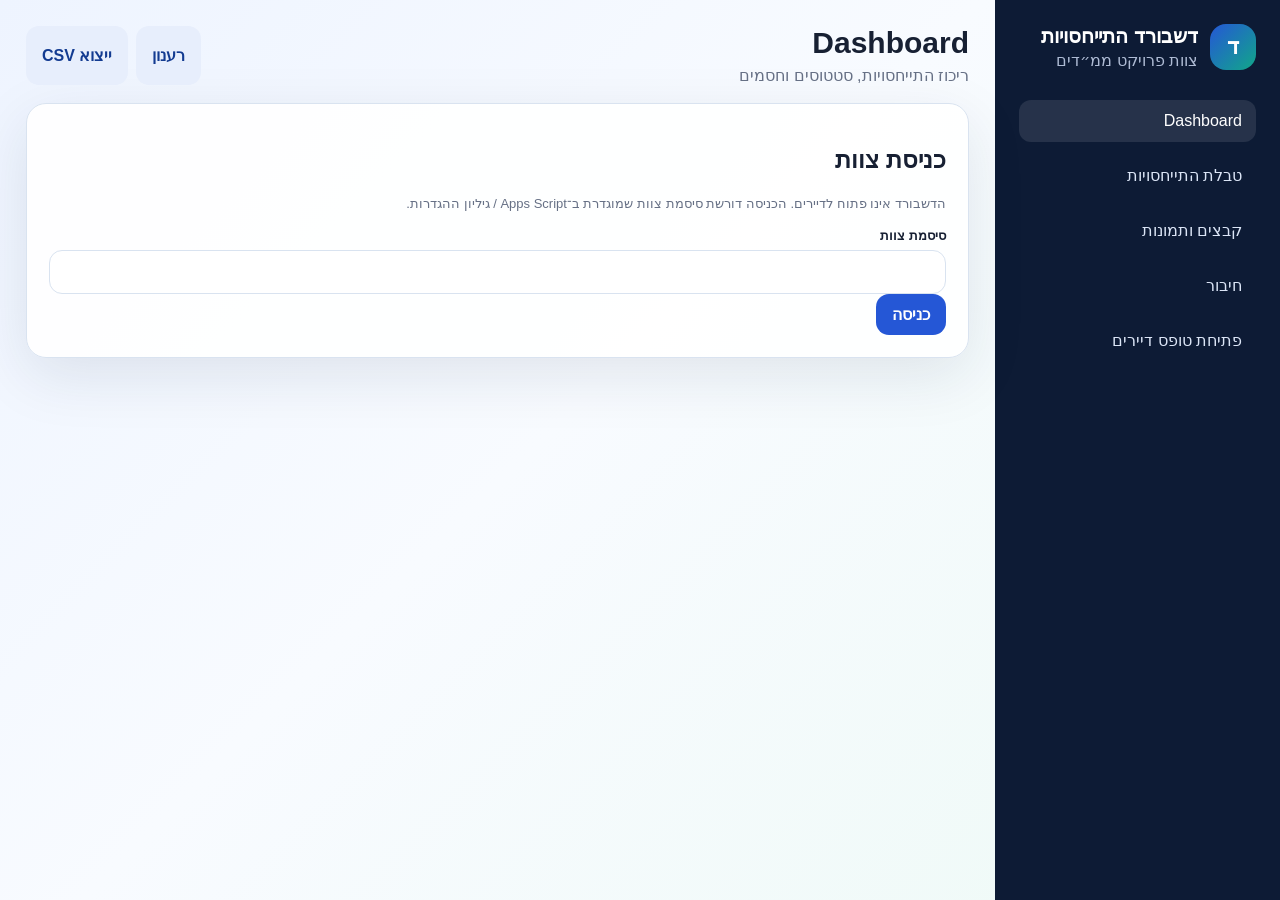
==== admin.html @ 4d1393c3 "V1" ====
<!doctype html>
<html lang="he" dir="rtl">
<head>
  <meta charset="utf-8" />
  <meta name="viewport" content="width=device-width, initial-scale=1" />
  <title>Dashboard התייחסויות דיירים</title>
  <link rel="stylesheet" href="styles.css" />
</head>
<body>
  <div class="admin-shell">
    <aside class="admin-side">
      <div class="brand"><div class="brand-icon">ד</div><div><h1>דשבורד התייחסויות</h1><p>צוות פרויקט ממ״דים</p></div></div>
      <button class="nav active" data-view="dashboard">Dashboard</button>
      <button class="nav" data-view="table">טבלת התייחסויות</button>
      <button class="nav" data-view="files">קבצים ותמונות</button>
      <button class="nav" data-view="settings">חיבור</button>
      <a class="public-link" href="index.html">פתיחת טופס דיירים</a>
    </aside>
    <main class="admin-main">
      <header class="admin-top"><div><h2 id="adminTitle">Dashboard</h2><p id="adminSubtitle">ריכוז התייחסויות, סטטוסים וחסמים</p></div><div class="admin-actions"><button class="btn secondary" id="refreshAdminBtn">רענון</button><button class="btn secondary" id="exportAdminCsvBtn">ייצוא CSV</button><button class="btn danger hidden" id="logoutBtn">התנתקות</button></div></header>
      <section id="adminAlert" class="alert hidden"></section>
      <section id="loginPanel" class="card login-card">
        <h2>כניסת צוות</h2>
        <p class="hint">הדשבורד אינו פתוח לדיירים. הכניסה דורשת סיסמת צוות שמוגדרת ב־Apps Script / גיליון ההגדרות.</p>
        <label>סיסמת צוות<input id="adminPassword" type="password" /></label>
        <button class="btn primary" id="loginBtn">כניסה</button>
      </section>

      <div id="adminContent" class="hidden">
        <section id="dashboardView" class="admin-view active">
          <div class="kpis" id="adminKpis"></div>
          <div class="charts-grid">
            <div class="card"><h3>סיווג צוות</h3><div id="classChart" class="bars"></div></div>
            <div class="card"><h3>סטטוס</h3><div id="statusChart" class="bars"></div></div>
            <div class="card"><h3>השפעה</h3><div id="impactChart" class="bars"></div></div>
            <div class="card"><h3>אזור</h3><div id="areaChart" class="bars"></div></div>
          </div>
        </section>
        <section id="tableView" class="admin-view">
          <div class="card">
            <div class="filters">
              <input id="adminSearch" placeholder="חיפוש לפי מבנה, דייר, תיאור או חסם" />
              <select id="filterStatus"><option value="">כל הסטטוסים</option></select>
              <select id="filterClass"><option value="">כל הסיווגים</option></select>
              <select id="filterArea"><option value="">כל האזורים</option></select>
            </div>
            <div class="table-wrap"><table id="feedbackTable"></table></div>
          </div>
        </section>
        <section id="filesView" class="admin-view"><div class="card"><h3>קבצים ותמונות</h3><div id="filesGrid" class="files-grid"></div></div></section>
        <section id="settingsView" class="admin-view"><div class="card"><h3>הגדרות חיבור</h3><div class="grid two"><label>Apps Script URL<input id="adminBackendUrl"></label><label>Public API Key<input id="adminPublicKey"></label></div><button class="btn primary" id="saveAdminSettings">שמירה בדפדפן</button></div></section>
      </div>
    </main>
  </div>

  <dialog id="editDialog"><form method="dialog" id="editForm"><h2>עדכון טיפול פנימי</h2><input type="hidden" name="feedbackId"><div class="grid two"><label>סיווג צוות<select name="teamClassification"><option></option><option>תכנונית</option><option>ביצועית</option><option>בטיחותית</option><option>הבהרה</option><option>לא רלוונטי</option></select></label><label>סטטוס<select name="status"><option>פתוח</option><option>בטיפול</option><option>ממתין להבהרה</option><option>נסגר</option></select></label><label>השפעה על תכנון<select name="planningImpactTeam"><option></option><option>כן</option><option>לא</option><option>לבדיקה</option></select></label><label>השפעה על ביצוע<select name="executionImpactTeam"><option></option><option>כן</option><option>לא</option><option>לבדיקה</option></select></label><label>השפעה בטיחותית<select name="safetyImpactTeam"><option></option><option>כן</option><option>לא</option><option>לבדיקה</option></select></label><label>דורש עדכון תוכנית<select name="requiresPlanUpdate"><option></option><option>כן</option><option>לא</option></select></label><label>דורש סיור שטח<select name="requiresSiteVisit"><option></option><option>כן</option><option>לא</option></select></label><label>דורש שיחה עם דייר<select name="requiresResidentCall"><option></option><option>כן</option><option>לא</option></select></label><label>דורש החלטת ועדת תכנון<select name="requiresPlanningCommittee"><option></option><option>כן</option><option>לא</option></select></label><label>אחראי טיפול<input name="owner"></label><label>תאריך יעד<input name="dueDate" type="date"></label></div><label>החלטה / מענה לדייר<textarea name="responseToResident"></textarea></label><div class="form-actions"><button class="btn secondary" value="cancel">ביטול</button><button class="btn primary" id="saveTreatmentBtn" value="default">שמירה</button></div></form></dialog>

  <iframe id="transportFrame" name="transportFrame" class="hidden"></iframe>
  <div id="toast" class="toast hidden"></div>
  <script src="config.js"></script>
  <script src="shared.js"></script>
  <script src="admin.js"></script>
</body>
</html>
---- styles.css ----
:root{--bg:#f4f7fb;--surface:#fff;--surface2:#eef3fb;--text:#172033;--muted:#667085;--line:#d9e3f0;--primary:#2557d6;--primary2:#133b91;--accent:#11a789;--danger:#cf3b3b;--warn:#b7791f;--shadow:0 18px 60px rgba(22,35,64,.10);--radius:20px}*{box-sizing:border-box}body{margin:0;font-family:Arial,"Segoe UI",sans-serif;background:linear-gradient(135deg,#eef4ff,#f8fbff 45%,#eefaf6);color:var(--text)}button,input,select,textarea{font:inherit}.hidden{display:none!important}.public-shell{max-width:1040px;margin:auto;padding:28px}.hero{background:linear-gradient(135deg,#0d1b35,#234dc1);color:white;border-radius:28px;padding:34px;margin-bottom:20px;box-shadow:var(--shadow)}.hero h1{margin:10px 0 14px;font-size:34px}.hero p{line-height:1.7;color:#e6edf8}.pill{display:inline-flex;background:rgba(255,255,255,.12);border:1px solid rgba(255,255,255,.18);border-radius:999px;padding:7px 12px}.strong-note{font-weight:800;color:#fff!important}.card{background:rgba(255,255,255,.94);border:1px solid var(--line);border-radius:var(--radius);box-shadow:var(--shadow);padding:22px;margin-bottom:16px}.progress-title{display:flex;justify-content:space-between;color:var(--muted);font-size:13px}.progress{height:10px;background:#e9eff8;border-radius:999px;overflow:hidden;margin-top:10px}.progress i{display:block;height:100%;background:linear-gradient(90deg,var(--primary),var(--accent));transition:.25s}.step{display:none}.step.active{display:block}.step h2{margin-top:0}.grid{display:grid;grid-template-columns:repeat(3,minmax(0,1fr));gap:14px}.grid.two{grid-template-columns:repeat(2,minmax(0,1fr))}label{display:flex;flex-direction:column;gap:7px;font-size:13px;font-weight:800}input,select,textarea{border:1px solid var(--line);border-radius:13px;background:#fff;padding:12px;min-height:44px;width:100%}textarea{min-height:110px;resize:vertical}.checks{display:grid;grid-template-columns:repeat(2,minmax(0,1fr));gap:10px}.checks.compact{grid-template-columns:repeat(3,minmax(0,1fr))}.checks label,.approval{background:#f8fbff;border:1px solid var(--line);border-radius:14px;padding:12px;display:flex;flex-direction:row;align-items:center;gap:8px;font-weight:600}.checks input,.approval input{width:auto;min-height:auto}.hint,.muted{color:var(--muted);font-size:13px;line-height:1.6}.btn{border:0;border-radius:13px;padding:11px 16px;font-weight:800;cursor:pointer}.btn.primary{background:var(--primary);color:white}.btn.secondary{background:#e7eefc;color:var(--primary2)}.btn.ghost{background:white;border:1px solid var(--line)}.btn.danger{background:var(--danger);color:white}.btn.mini{padding:7px 10px;font-size:12px}.form-actions{display:flex;gap:10px;justify-content:flex-start;margin-top:18px}.upload-box,.plan-result,.summary-box{background:#f8fbff;border:1px dashed #b8c6dc;border-radius:16px;padding:16px;margin-top:12px}.success-box{background:#eafaf4;border:1px solid #b8ead8;color:#05603a;border-radius:14px;padding:12px}.warn-box{background:#fff7e6;border:1px solid #f1d18c;color:#7a4b00;border-radius:14px;padding:12px}.file-preview{display:flex;gap:8px;flex-wrap:wrap;margin-top:10px}.file-chip,.badge{display:inline-flex;border-radius:999px;background:#eaf1ff;color:#1d4ed8;padding:6px 9px;font-size:12px;font-weight:800}.thanks{text-align:center;padding:40px}.toast{position:fixed;bottom:24px;left:24px;background:#111827;color:white;border-radius:14px;padding:13px 17px;box-shadow:var(--shadow);z-index:30}.alert{padding:14px;border-radius:14px;background:#fff7e6;border:1px solid #f1d18c;margin-bottom:14px}.alert.error{background:#fff0f0;border-color:#f0b4b4;color:#8a1f1f}.admin-shell{display:grid;grid-template-columns:285px 1fr;min-height:100vh}.admin-side{background:#0d1b35;color:white;padding:24px;display:flex;flex-direction:column;gap:12px}.brand{display:flex;gap:12px;align-items:center;margin-bottom:18px}.brand-icon{width:46px;height:46px;border-radius:16px;background:linear-gradient(135deg,var(--primary),var(--accent));display:grid;place-items:center;font-weight:900;font-size:22px}.brand h1{margin:0;font-size:20px}.brand p{margin:3px 0 0;color:#aebbd4}.nav,.public-link{border:0;background:transparent;color:#dbe5f6;text-align:right;padding:12px 14px;border-radius:12px;text-decoration:none;cursor:pointer}.nav.active,.nav:hover,.public-link:hover{background:rgba(255,255,255,.1);color:white}.admin-main{padding:26px;min-width:0}.admin-top{display:flex;justify-content:space-between;gap:16px;margin-bottom:18px}.admin-top h2{margin:0;font-size:30px}.admin-top p{margin:6px 0 0;color:var(--muted)}.admin-actions{display:flex;gap:8px}.admin-view{display:none}.admin-view.active{display:block}.kpis{display:grid;grid-template-columns:repeat(6,minmax(0,1fr));gap:12px;margin-bottom:16px}.kpi{background:white;border:1px solid var(--line);border-radius:18px;padding:16px;box-shadow:var(--shadow)}.kpi span{color:var(--muted);font-size:13px}.kpi strong{display:block;margin-top:7px;font-size:28px}.charts-grid{display:grid;grid-template-columns:repeat(2,minmax(0,1fr));gap:16px}.bars{display:grid;gap:10px}.bar-row{display:grid;grid-template-columns:130px 1fr 32px;gap:10px;align-items:center;font-size:13px}.bar-row div{height:10px;background:#edf2f7;border-radius:99px;overflow:hidden}.bar-row i{display:block;height:100%;background:linear-gradient(90deg,var(--primary),var(--accent));border-radius:99px}.filters{display:flex;gap:10px;flex-wrap:wrap;margin-bottom:12px}.filters input{min-width:280px;flex:1}.table-wrap{overflow:auto;border:1px solid var(--line);border-radius:14px}table{width:100%;border-collapse:collapse;background:white;white-space:nowrap}th,td{padding:11px;border-bottom:1px solid var(--line);text-align:right;font-size:13px;vertical-align:top}th{background:#f1f5fb;position:sticky;top:0;color:#475467}.files-grid{display:grid;grid-template-columns:repeat(auto-fill,minmax(210px,1fr));gap:12px}.file-card{display:flex;flex-direction:column;gap:6px;background:white;border:1px solid var(--line);border-radius:16px;padding:14px;text-decoration:none;color:var(--text)}dialog{border:0;border-radius:20px;box-shadow:var(--shadow);max-width:900px;width:92vw}dialog::backdrop{background:rgba(15,23,42,.45)}@media(max-width:900px){.public-shell{padding:14px}.grid,.grid.two,.checks,.checks.compact,.admin-shell,.charts-grid,.kpis{grid-template-columns:1fr}.admin-side{min-height:auto}.admin-top{flex-direction:column}.hero{padding:24px}.hero h1{font-size:27px}}
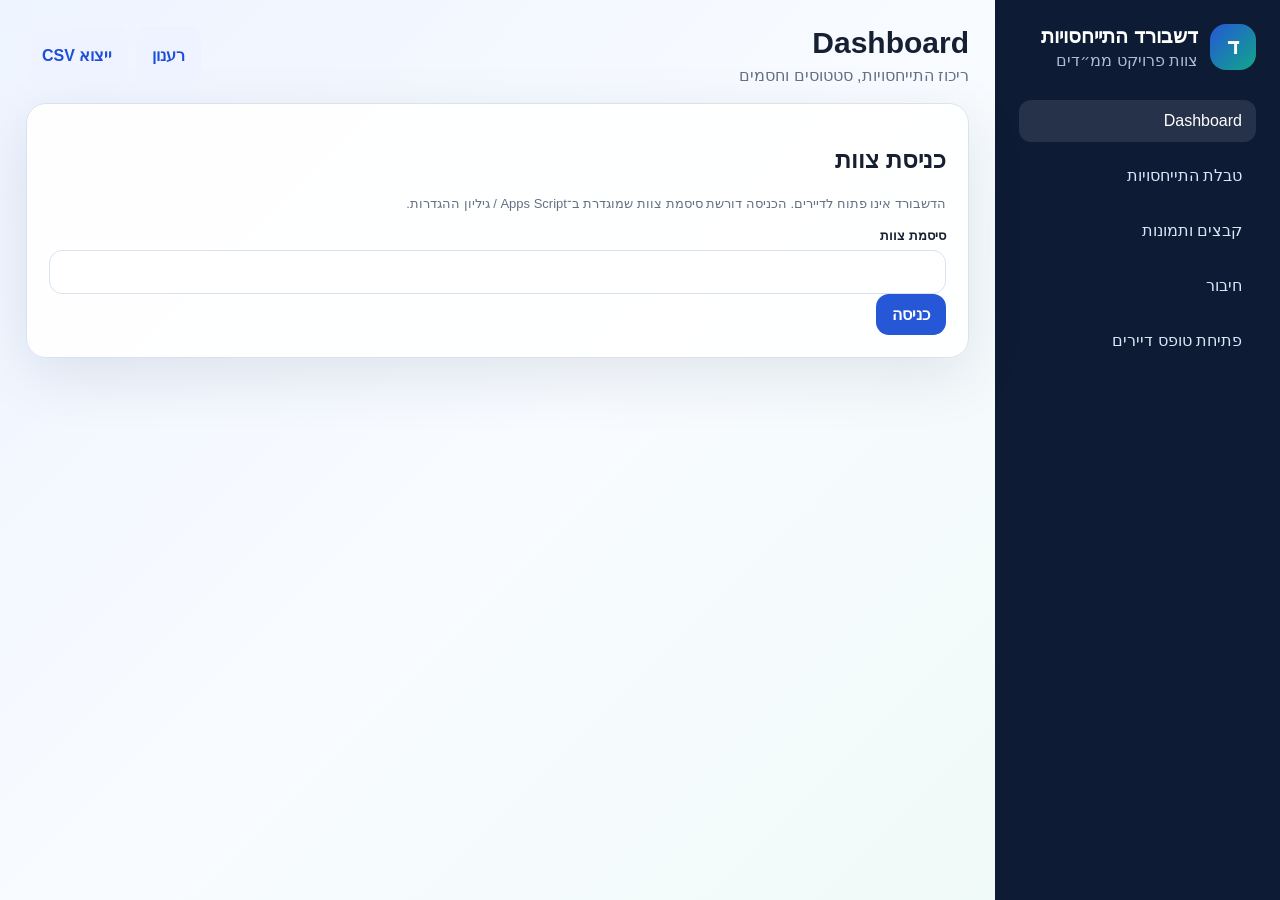
==== commit 29fbeb4d: "V3" ====
--- a/admin.html
+++ b/admin.html
@@ -53,6 +53,11 @@
     </main>
   </div>
 
+
+  <dialog id="detailsDialog" class="details-dialog">
+    <div id="detailsBody" class="details-body"></div>
+  </dialog>
+
   <dialog id="editDialog"><form method="dialog" id="editForm"><h2>עדכון טיפול פנימי</h2><input type="hidden" name="feedbackId"><div class="grid two"><label>סיווג צוות<select name="teamClassification"><option></option><option>תכנונית</option><option>ביצועית</option><option>בטיחותית</option><option>הבהרה</option><option>לא רלוונטי</option></select></label><label>סטטוס<select name="status"><option>פתוח</option><option>בטיפול</option><option>ממתין להבהרה</option><option>נסגר</option></select></label><label>השפעה על תכנון<select name="planningImpactTeam"><option></option><option>כן</option><option>לא</option><option>לבדיקה</option></select></label><label>השפעה על ביצוע<select name="executionImpactTeam"><option></option><option>כן</option><option>לא</option><option>לבדיקה</option></select></label><label>השפעה בטיחותית<select name="safetyImpactTeam"><option></option><option>כן</option><option>לא</option><option>לבדיקה</option></select></label><label>דורש עדכון תוכנית<select name="requiresPlanUpdate"><option></option><option>כן</option><option>לא</option></select></label><label>דורש סיור שטח<select name="requiresSiteVisit"><option></option><option>כן</option><option>לא</option></select></label><label>דורש שיחה עם דייר<select name="requiresResidentCall"><option></option><option>כן</option><option>לא</option></select></label><label>דורש החלטת ועדת תכנון<select name="requiresPlanningCommittee"><option></option><option>כן</option><option>לא</option></select></label><label>אחראי טיפול<input name="owner"></label><label>תאריך יעד<input name="dueDate" type="date"></label></div><label>החלטה / מענה לדייר<textarea name="responseToResident"></textarea></label><div class="form-actions"><button class="btn secondary" value="cancel">ביטול</button><button class="btn primary" id="saveTreatmentBtn" value="default">שמירה</button></div></form></dialog>
 
   <iframe id="transportFrame" name="transportFrame" class="hidden"></iframe>
--- a/styles.css
+++ b/styles.css
@@ -1 +1,13 @@
 :root{--bg:#f4f7fb;--surface:#fff;--surface2:#eef3fb;--text:#172033;--muted:#667085;--line:#d9e3f0;--primary:#2557d6;--primary2:#133b91;--accent:#11a789;--danger:#cf3b3b;--warn:#b7791f;--shadow:0 18px 60px rgba(22,35,64,.10);--radius:20px}*{box-sizing:border-box}body{margin:0;font-family:Arial,"Segoe UI",sans-serif;background:linear-gradient(135deg,#eef4ff,#f8fbff 45%,#eefaf6);color:var(--text)}button,input,select,textarea{font:inherit}.hidden{display:none!important}.public-shell{max-width:1040px;margin:auto;padding:28px}.hero{background:linear-gradient(135deg,#0d1b35,#234dc1);color:white;border-radius:28px;padding:34px;margin-bottom:20px;box-shadow:var(--shadow)}.hero h1{margin:10px 0 14px;font-size:34px}.hero p{line-height:1.7;color:#e6edf8}.pill{display:inline-flex;background:rgba(255,255,255,.12);border:1px solid rgba(255,255,255,.18);border-radius:999px;padding:7px 12px}.strong-note{font-weight:800;color:#fff!important}.card{background:rgba(255,255,255,.94);border:1px solid var(--line);border-radius:var(--radius);box-shadow:var(--shadow);padding:22px;margin-bottom:16px}.progress-title{display:flex;justify-content:space-between;color:var(--muted);font-size:13px}.progress{height:10px;background:#e9eff8;border-radius:999px;overflow:hidden;margin-top:10px}.progress i{display:block;height:100%;background:linear-gradient(90deg,var(--primary),var(--accent));transition:.25s}.step{display:none}.step.active{display:block}.step h2{margin-top:0}.grid{display:grid;grid-template-columns:repeat(3,minmax(0,1fr));gap:14px}.grid.two{grid-template-columns:repeat(2,minmax(0,1fr))}label{display:flex;flex-direction:column;gap:7px;font-size:13px;font-weight:800}input,select,textarea{border:1px solid var(--line);border-radius:13px;background:#fff;padding:12px;min-height:44px;width:100%}textarea{min-height:110px;resize:vertical}.checks{display:grid;grid-template-columns:repeat(2,minmax(0,1fr));gap:10px}.checks.compact{grid-template-columns:repeat(3,minmax(0,1fr))}.checks label,.approval{background:#f8fbff;border:1px solid var(--line);border-radius:14px;padding:12px;display:flex;flex-direction:row;align-items:center;gap:8px;font-weight:600}.checks input,.approval input{width:auto;min-height:auto}.hint,.muted{color:var(--muted);font-size:13px;line-height:1.6}.btn{border:0;border-radius:13px;padding:11px 16px;font-weight:800;cursor:pointer}.btn.primary{background:var(--primary);color:white}.btn.secondary{background:#e7eefc;color:var(--primary2)}.btn.ghost{background:white;border:1px solid var(--line)}.btn.danger{background:var(--danger);color:white}.btn.mini{padding:7px 10px;font-size:12px}.form-actions{display:flex;gap:10px;justify-content:flex-start;margin-top:18px}.upload-box,.plan-result,.summary-box{background:#f8fbff;border:1px dashed #b8c6dc;border-radius:16px;padding:16px;margin-top:12px}.success-box{background:#eafaf4;border:1px solid #b8ead8;color:#05603a;border-radius:14px;padding:12px}.warn-box{background:#fff7e6;border:1px solid #f1d18c;color:#7a4b00;border-radius:14px;padding:12px}.file-preview{display:flex;gap:8px;flex-wrap:wrap;margin-top:10px}.file-chip,.badge{display:inline-flex;border-radius:999px;background:#eaf1ff;color:#1d4ed8;padding:6px 9px;font-size:12px;font-weight:800}.thanks{text-align:center;padding:40px}.toast{position:fixed;bottom:24px;left:24px;background:#111827;color:white;border-radius:14px;padding:13px 17px;box-shadow:var(--shadow);z-index:30}.alert{padding:14px;border-radius:14px;background:#fff7e6;border:1px solid #f1d18c;margin-bottom:14px}.alert.error{background:#fff0f0;border-color:#f0b4b4;color:#8a1f1f}.admin-shell{display:grid;grid-template-columns:285px 1fr;min-height:100vh}.admin-side{background:#0d1b35;color:white;padding:24px;display:flex;flex-direction:column;gap:12px}.brand{display:flex;gap:12px;align-items:center;margin-bottom:18px}.brand-icon{width:46px;height:46px;border-radius:16px;background:linear-gradient(135deg,var(--primary),var(--accent));display:grid;place-items:center;font-weight:900;font-size:22px}.brand h1{margin:0;font-size:20px}.brand p{margin:3px 0 0;color:#aebbd4}.nav,.public-link{border:0;background:transparent;color:#dbe5f6;text-align:right;padding:12px 14px;border-radius:12px;text-decoration:none;cursor:pointer}.nav.active,.nav:hover,.public-link:hover{background:rgba(255,255,255,.1);color:white}.admin-main{padding:26px;min-width:0}.admin-top{display:flex;justify-content:space-between;gap:16px;margin-bottom:18px}.admin-top h2{margin:0;font-size:30px}.admin-top p{margin:6px 0 0;color:var(--muted)}.admin-actions{display:flex;gap:8px}.admin-view{display:none}.admin-view.active{display:block}.kpis{display:grid;grid-template-columns:repeat(6,minmax(0,1fr));gap:12px;margin-bottom:16px}.kpi{background:white;border:1px solid var(--line);border-radius:18px;padding:16px;box-shadow:var(--shadow)}.kpi span{color:var(--muted);font-size:13px}.kpi strong{display:block;margin-top:7px;font-size:28px}.charts-grid{display:grid;grid-template-columns:repeat(2,minmax(0,1fr));gap:16px}.bars{display:grid;gap:10px}.bar-row{display:grid;grid-template-columns:130px 1fr 32px;gap:10px;align-items:center;font-size:13px}.bar-row div{height:10px;background:#edf2f7;border-radius:99px;overflow:hidden}.bar-row i{display:block;height:100%;background:linear-gradient(90deg,var(--primary),var(--accent));border-radius:99px}.filters{display:flex;gap:10px;flex-wrap:wrap;margin-bottom:12px}.filters input{min-width:280px;flex:1}.table-wrap{overflow:auto;border:1px solid var(--line);border-radius:14px}table{width:100%;border-collapse:collapse;background:white;white-space:nowrap}th,td{padding:11px;border-bottom:1px solid var(--line);text-align:right;font-size:13px;vertical-align:top}th{background:#f1f5fb;position:sticky;top:0;color:#475467}.files-grid{display:grid;grid-template-columns:repeat(auto-fill,minmax(210px,1fr));gap:12px}.file-card{display:flex;flex-direction:column;gap:6px;background:white;border:1px solid var(--line);border-radius:16px;padding:14px;text-decoration:none;color:var(--text)}dialog{border:0;border-radius:20px;box-shadow:var(--shadow);max-width:900px;width:92vw}dialog::backdrop{background:rgba(15,23,42,.45)}@media(max-width:900px){.public-shell{padding:14px}.grid,.grid.two,.checks,.checks.compact,.admin-shell,.charts-grid,.kpis{grid-template-columns:1fr}.admin-side{min-height:auto}.admin-top{flex-direction:column}.hero{padding:24px}.hero h1{font-size:27px}}
+
+
+/* v3 admin details + centered modals */
+dialog[open]{
+  position: fixed;
+  inset: 0;
+  margin: auto;
+  transform: none;
+  max-height: 88vh;
+  overflow: auto;
+}
+.row-actions{display:flex;gap:6px;align-items:center}.btn.secondary{background:#eef3ff;color:#1d4ed8}.details-dialog{max-width:1100px;width:94vw;padding:0}.details-body{padding:24px}.details-header{display:flex;justify-content:space-between;gap:16px;align-items:flex-start;border-bottom:1px solid var(--line);padding-bottom:14px;margin-bottom:16px}.details-header h2{margin:4px 0 0}.detail-section{border:1px solid var(--line);border-radius:16px;padding:14px;margin:12px 0;background:#fff}.detail-section h3{margin:0 0 12px}.detail-section h4{margin:14px 0 8px}.detail-grid{display:grid;grid-template-columns:repeat(4,minmax(0,1fr));gap:10px}.detail-grid p{margin:0;background:#f8fafc;border-radius:10px;padding:9px}.detail-tags{display:flex;gap:8px;flex-wrap:wrap}.badge.light{background:#f1f5f9;color:#334155}.text-box{white-space:pre-wrap;background:#f8fafc;border:1px solid var(--line);border-radius:12px;padding:12px;margin:6px 0 12px;line-height:1.55}.details-files{display:grid;grid-template-columns:repeat(auto-fill,minmax(190px,1fr));gap:12px}.detail-file{display:flex;flex-direction:column;text-decoration:none;color:var(--text);border:1px solid var(--line);border-radius:14px;overflow:hidden;background:#fff}.detail-file img,.detail-file-icon{height:126px;width:100%;object-fit:cover;background:#eef3ff;display:grid;place-items:center;font-size:34px}.detail-file div:last-child{padding:10px;display:flex;flex-direction:column;gap:4px}.detail-file span{color:var(--muted);font-size:12px;overflow:hidden;text-overflow:ellipsis;white-space:nowrap}@media(max-width:900px){.detail-grid{grid-template-columns:1fr}.details-header{flex-direction:column}.details-body{padding:14px}}
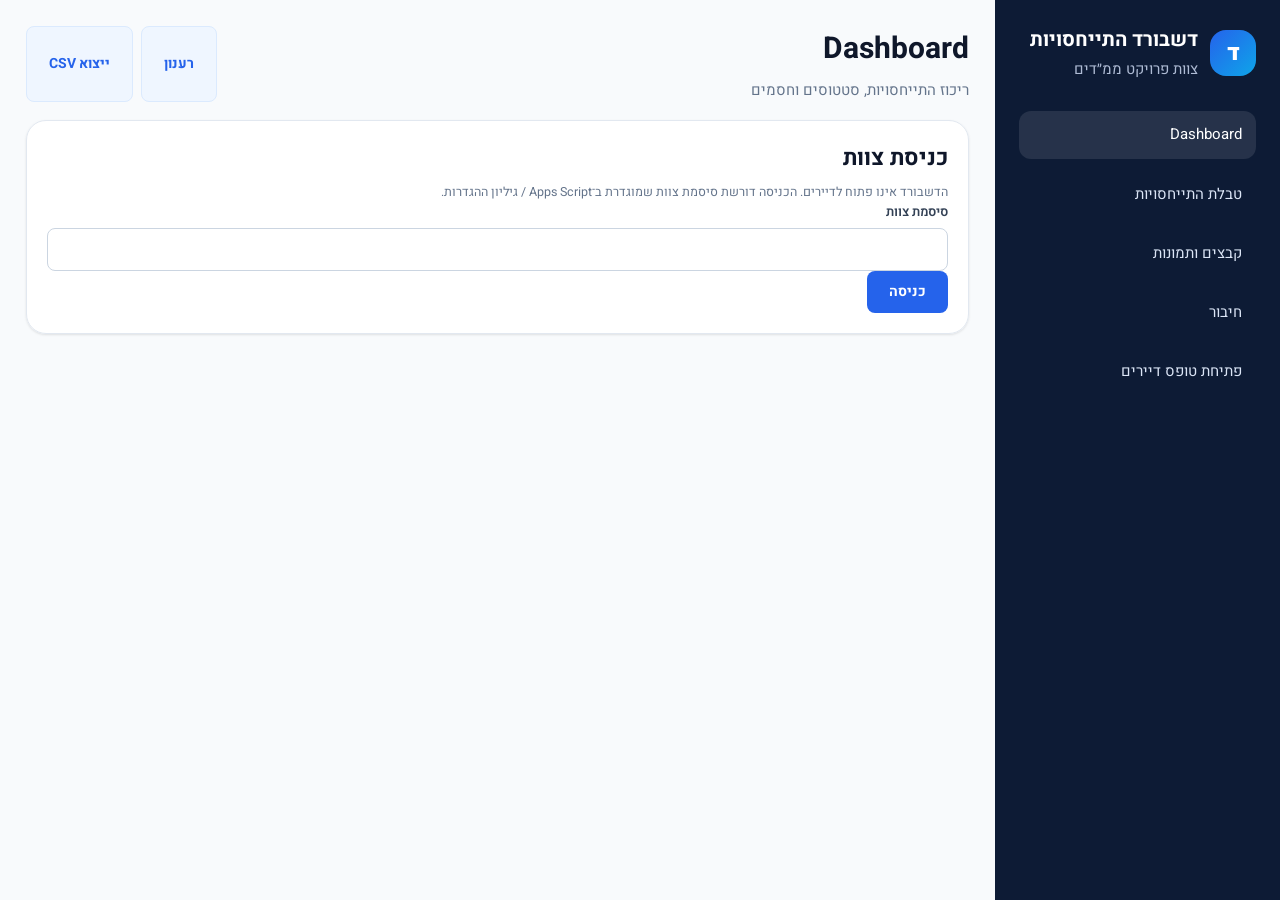
==== commit fe9524b7: "V4" ====
--- a/admin.html
+++ b/admin.html
@@ -53,7 +53,6 @@
     </main>
   </div>
 
-
   <dialog id="detailsDialog" class="details-dialog">
     <div id="detailsBody" class="details-body"></div>
   </dialog>
--- a/styles.css
+++ b/styles.css
@@ -1,13 +1,651 @@
-:root{--bg:#f4f7fb;--surface:#fff;--surface2:#eef3fb;--text:#172033;--muted:#667085;--line:#d9e3f0;--primary:#2557d6;--primary2:#133b91;--accent:#11a789;--danger:#cf3b3b;--warn:#b7791f;--shadow:0 18px 60px rgba(22,35,64,.10);--radius:20px}*{box-sizing:border-box}body{margin:0;font-family:Arial,"Segoe UI",sans-serif;background:linear-gradient(135deg,#eef4ff,#f8fbff 45%,#eefaf6);color:var(--text)}button,input,select,textarea{font:inherit}.hidden{display:none!important}.public-shell{max-width:1040px;margin:auto;padding:28px}.hero{background:linear-gradient(135deg,#0d1b35,#234dc1);color:white;border-radius:28px;padding:34px;margin-bottom:20px;box-shadow:var(--shadow)}.hero h1{margin:10px 0 14px;font-size:34px}.hero p{line-height:1.7;color:#e6edf8}.pill{display:inline-flex;background:rgba(255,255,255,.12);border:1px solid rgba(255,255,255,.18);border-radius:999px;padding:7px 12px}.strong-note{font-weight:800;color:#fff!important}.card{background:rgba(255,255,255,.94);border:1px solid var(--line);border-radius:var(--radius);box-shadow:var(--shadow);padding:22px;margin-bottom:16px}.progress-title{display:flex;justify-content:space-between;color:var(--muted);font-size:13px}.progress{height:10px;background:#e9eff8;border-radius:999px;overflow:hidden;margin-top:10px}.progress i{display:block;height:100%;background:linear-gradient(90deg,var(--primary),var(--accent));transition:.25s}.step{display:none}.step.active{display:block}.step h2{margin-top:0}.grid{display:grid;grid-template-columns:repeat(3,minmax(0,1fr));gap:14px}.grid.two{grid-template-columns:repeat(2,minmax(0,1fr))}label{display:flex;flex-direction:column;gap:7px;font-size:13px;font-weight:800}input,select,textarea{border:1px solid var(--line);border-radius:13px;background:#fff;padding:12px;min-height:44px;width:100%}textarea{min-height:110px;resize:vertical}.checks{display:grid;grid-template-columns:repeat(2,minmax(0,1fr));gap:10px}.checks.compact{grid-template-columns:repeat(3,minmax(0,1fr))}.checks label,.approval{background:#f8fbff;border:1px solid var(--line);border-radius:14px;padding:12px;display:flex;flex-direction:row;align-items:center;gap:8px;font-weight:600}.checks input,.approval input{width:auto;min-height:auto}.hint,.muted{color:var(--muted);font-size:13px;line-height:1.6}.btn{border:0;border-radius:13px;padding:11px 16px;font-weight:800;cursor:pointer}.btn.primary{background:var(--primary);color:white}.btn.secondary{background:#e7eefc;color:var(--primary2)}.btn.ghost{background:white;border:1px solid var(--line)}.btn.danger{background:var(--danger);color:white}.btn.mini{padding:7px 10px;font-size:12px}.form-actions{display:flex;gap:10px;justify-content:flex-start;margin-top:18px}.upload-box,.plan-result,.summary-box{background:#f8fbff;border:1px dashed #b8c6dc;border-radius:16px;padding:16px;margin-top:12px}.success-box{background:#eafaf4;border:1px solid #b8ead8;color:#05603a;border-radius:14px;padding:12px}.warn-box{background:#fff7e6;border:1px solid #f1d18c;color:#7a4b00;border-radius:14px;padding:12px}.file-preview{display:flex;gap:8px;flex-wrap:wrap;margin-top:10px}.file-chip,.badge{display:inline-flex;border-radius:999px;background:#eaf1ff;color:#1d4ed8;padding:6px 9px;font-size:12px;font-weight:800}.thanks{text-align:center;padding:40px}.toast{position:fixed;bottom:24px;left:24px;background:#111827;color:white;border-radius:14px;padding:13px 17px;box-shadow:var(--shadow);z-index:30}.alert{padding:14px;border-radius:14px;background:#fff7e6;border:1px solid #f1d18c;margin-bottom:14px}.alert.error{background:#fff0f0;border-color:#f0b4b4;color:#8a1f1f}.admin-shell{display:grid;grid-template-columns:285px 1fr;min-height:100vh}.admin-side{background:#0d1b35;color:white;padding:24px;display:flex;flex-direction:column;gap:12px}.brand{display:flex;gap:12px;align-items:center;margin-bottom:18px}.brand-icon{width:46px;height:46px;border-radius:16px;background:linear-gradient(135deg,var(--primary),var(--accent));display:grid;place-items:center;font-weight:900;font-size:22px}.brand h1{margin:0;font-size:20px}.brand p{margin:3px 0 0;color:#aebbd4}.nav,.public-link{border:0;background:transparent;color:#dbe5f6;text-align:right;padding:12px 14px;border-radius:12px;text-decoration:none;cursor:pointer}.nav.active,.nav:hover,.public-link:hover{background:rgba(255,255,255,.1);color:white}.admin-main{padding:26px;min-width:0}.admin-top{display:flex;justify-content:space-between;gap:16px;margin-bottom:18px}.admin-top h2{margin:0;font-size:30px}.admin-top p{margin:6px 0 0;color:var(--muted)}.admin-actions{display:flex;gap:8px}.admin-view{display:none}.admin-view.active{display:block}.kpis{display:grid;grid-template-columns:repeat(6,minmax(0,1fr));gap:12px;margin-bottom:16px}.kpi{background:white;border:1px solid var(--line);border-radius:18px;padding:16px;box-shadow:var(--shadow)}.kpi span{color:var(--muted);font-size:13px}.kpi strong{display:block;margin-top:7px;font-size:28px}.charts-grid{display:grid;grid-template-columns:repeat(2,minmax(0,1fr));gap:16px}.bars{display:grid;gap:10px}.bar-row{display:grid;grid-template-columns:130px 1fr 32px;gap:10px;align-items:center;font-size:13px}.bar-row div{height:10px;background:#edf2f7;border-radius:99px;overflow:hidden}.bar-row i{display:block;height:100%;background:linear-gradient(90deg,var(--primary),var(--accent));border-radius:99px}.filters{display:flex;gap:10px;flex-wrap:wrap;margin-bottom:12px}.filters input{min-width:280px;flex:1}.table-wrap{overflow:auto;border:1px solid var(--line);border-radius:14px}table{width:100%;border-collapse:collapse;background:white;white-space:nowrap}th,td{padding:11px;border-bottom:1px solid var(--line);text-align:right;font-size:13px;vertical-align:top}th{background:#f1f5fb;position:sticky;top:0;color:#475467}.files-grid{display:grid;grid-template-columns:repeat(auto-fill,minmax(210px,1fr));gap:12px}.file-card{display:flex;flex-direction:column;gap:6px;background:white;border:1px solid var(--line);border-radius:16px;padding:14px;text-decoration:none;color:var(--text)}dialog{border:0;border-radius:20px;box-shadow:var(--shadow);max-width:900px;width:92vw}dialog::backdrop{background:rgba(15,23,42,.45)}@media(max-width:900px){.public-shell{padding:14px}.grid,.grid.two,.checks,.checks.compact,.admin-shell,.charts-grid,.kpis{grid-template-columns:1fr}.admin-side{min-height:auto}.admin-top{flex-direction:column}.hero{padding:24px}.hero h1{font-size:27px}}
-
-
-/* v3 admin details + centered modals */
-dialog[open]{
+@import url('https://fonts.googleapis.com/css2?family=Heebo:wght@300;400;500;600;700;800;900&display=swap');
+
+/* ── Tokens ── */
+:root {
+  --bg:          #F8FAFC;
+  --surface:     #FFFFFF;
+  --surface2:    #F1F5F9;
+  --surface3:    #E2E8F0;
+  --text:        #0F172A;
+  --text2:       #334155;
+  --muted:       #64748B;
+  --line:        #E2E8F0;
+  --line2:       #CBD5E1;
+  --primary:     #2563EB;
+  --primary-h:   #1D4ED8;
+  --primary-l:   #EFF6FF;
+  --primary-ll:  #DBEAFE;
+  --accent:      #0EA5E9;
+  --green:       #10B981;
+  --green-l:     #ECFDF5;
+  --amber:       #F59E0B;
+  --amber-l:     #FFFBEB;
+  --danger:      #EF4444;
+  --danger-l:    #FEF2F2;
+  --radius-sm:   8px;
+  --radius:      14px;
+  --radius-lg:   20px;
+  --radius-xl:   28px;
+  --shadow-sm:   0 1px 3px rgba(0,0,0,.07), 0 1px 2px rgba(0,0,0,.04);
+  --shadow:      0 4px 20px rgba(15,23,42,.08), 0 1px 4px rgba(15,23,42,.04);
+  --shadow-lg:   0 12px 40px rgba(15,23,42,.12), 0 2px 8px rgba(15,23,42,.06);
+  --t:           .17s cubic-bezier(.4,0,.2,1);
+}
+
+/* ── Reset ── */
+*, *::before, *::after { box-sizing: border-box; margin: 0; }
+body {
+  font-family: 'Heebo', 'Segoe UI', Arial, sans-serif;
+  background: var(--bg);
+  color: var(--text);
+  line-height: 1.55;
+  font-size: 15px;
+  -webkit-font-smoothing: antialiased;
+}
+button, input, select, textarea { font: inherit; }
+a { color: var(--primary); }
+.hidden { display: none !important; }
+
+/* ── Public shell ── */
+.public-shell {
+  max-width: 720px;
+  margin: 0 auto;
+  padding: 32px 20px 60px;
+}
+
+/* ── Hero ── */
+.hero {
+  position: relative;
+  overflow: hidden;
+  background: linear-gradient(140deg, #0F172A 0%, #1E3A8A 55%, #0369A1 100%);
+  color: white;
+  border-radius: var(--radius-xl);
+  padding: 44px 40px 40px;
+  margin-bottom: 24px;
+  box-shadow: var(--shadow-lg);
+}
+.hero::before {
+  content: '';
+  position: absolute;
+  top: -60px; left: -60px;
+  width: 300px; height: 300px;
+  background: radial-gradient(circle, rgba(96,165,250,.18) 0%, transparent 70%);
+  pointer-events: none;
+}
+.hero::after {
+  content: '';
+  position: absolute;
+  bottom: -40px; right: -40px;
+  width: 220px; height: 220px;
+  background: radial-gradient(circle, rgba(14,165,233,.15) 0%, transparent 70%);
+  pointer-events: none;
+}
+.hero-content { position: relative; z-index: 1; }
+
+.pill {
+  display: inline-flex;
+  align-items: center;
+  gap: 6px;
+  background: rgba(255,255,255,.12);
+  border: 1px solid rgba(255,255,255,.2);
+  border-radius: 999px;
+  padding: 5px 14px;
+  font-size: 12.5px;
+  font-weight: 600;
+  letter-spacing: .04em;
+  color: #BFDBFE;
+  margin-bottom: 16px;
+}
+.pill::before { content: '🛡️'; font-size: 13px; }
+
+.hero h1 {
+  font-size: 28px;
+  font-weight: 800;
+  line-height: 1.25;
+  color: #fff;
+  margin-bottom: 14px;
+}
+.hero p {
+  font-size: 14.5px;
+  color: #CBD5E1;
+  line-height: 1.7;
+  margin-bottom: 10px;
+}
+.hero p:last-child { margin-bottom: 0; }
+.strong-note {
+  font-weight: 700;
+  color: #93C5FD !important;
+  background: rgba(255,255,255,.07);
+  border-right: 3px solid #60A5FA;
+  padding: 10px 14px;
+  border-radius: 0 var(--radius-sm) var(--radius-sm) 0;
+  font-size: 14px;
+}
+
+/* ── Progress card ── */
+.progress-card {
+  background: var(--surface);
+  border: 1px solid var(--line);
+  border-radius: var(--radius-lg);
+  padding: 16px 20px;
+  margin-bottom: 16px;
+  box-shadow: var(--shadow-sm);
+}
+.progress-header {
+  display: flex;
+  justify-content: space-between;
+  align-items: center;
+  margin-bottom: 10px;
+}
+.progress-step-info {
+  display: flex;
+  align-items: center;
+  gap: 8px;
+}
+.step-badge {
+  background: var(--primary-l);
+  color: var(--primary);
+  border-radius: 999px;
+  padding: 3px 10px;
+  font-size: 12px;
+  font-weight: 700;
+}
+#stepLabel { font-size: 13px; font-weight: 600; color: var(--text2); }
+#saveState { font-size: 12.5px; color: var(--muted); }
+
+.progress {
+  height: 6px;
+  background: var(--surface3);
+  border-radius: 999px;
+  overflow: hidden;
+}
+.progress i {
+  display: block;
+  height: 100%;
+  background: linear-gradient(90deg, var(--primary), var(--accent));
+  border-radius: 999px;
+  transition: width .35s ease;
+}
+
+/* ── Steps bar ── */
+.steps-dots {
+  display: flex;
+  gap: 4px;
+  justify-content: center;
+  margin-top: 12px;
+}
+.step-dot {
+  width: 7px;
+  height: 7px;
+  border-radius: 50%;
+  background: var(--surface3);
+  transition: var(--t);
+}
+.step-dot.done  { background: var(--green); }
+.step-dot.active { background: var(--primary); transform: scale(1.35); }
+
+/* ── Form card ── */
+#feedbackForm {
+  background: var(--surface);
+  border: 1px solid var(--line);
+  border-radius: var(--radius-lg);
+  padding: 28px;
+  box-shadow: var(--shadow);
+}
+
+/* ── Step ── */
+.step { display: none; }
+.step.active { display: block; }
+
+.step-header {
+  display: flex;
+  align-items: flex-start;
+  gap: 14px;
+  margin-bottom: 22px;
+  padding-bottom: 18px;
+  border-bottom: 1px solid var(--line);
+}
+.step-num {
+  width: 36px;
+  height: 36px;
+  border-radius: 10px;
+  background: var(--primary-l);
+  color: var(--primary);
+  display: grid;
+  place-items: center;
+  font-weight: 800;
+  font-size: 15px;
+  flex-shrink: 0;
+}
+.step-title h2 { font-size: 18px; font-weight: 700; color: var(--text); }
+.step-title p  { font-size: 13px; color: var(--muted); margin-top: 3px; }
+
+/* Legacy h2 compat */
+.step > h2 {
+  font-size: 18px;
+  font-weight: 700;
+  margin-bottom: 18px;
+  padding-bottom: 14px;
+  border-bottom: 1px solid var(--line);
+  color: var(--text);
+}
+
+/* ── Grid ── */
+.grid {
+  display: grid;
+  grid-template-columns: repeat(2, 1fr);
+  gap: 16px;
+}
+.grid.two { grid-template-columns: repeat(2, 1fr); }
+.grid.one { grid-template-columns: 1fr; }
+
+/* ── Labels & inputs ── */
+label {
+  display: flex;
+  flex-direction: column;
+  gap: 6px;
+  font-size: 13px;
+  font-weight: 600;
+  color: var(--text2);
+}
+input, select, textarea {
+  border: 1.5px solid var(--line2);
+  border-radius: var(--radius-sm);
+  background: var(--surface);
+  padding: 10px 13px;
+  font-size: 14px;
+  color: var(--text);
+  outline: none;
+  transition: var(--t);
+  width: 100%;
+}
+input:focus, select:focus, textarea:focus {
+  border-color: var(--primary);
+  box-shadow: 0 0 0 3px rgba(37,99,235,.12);
+}
+input::placeholder { color: var(--muted); }
+textarea { min-height: 106px; resize: vertical; }
+
+/* ── Hint ── */
+.hint, .muted {
+  font-size: 12.5px;
+  color: var(--muted);
+  line-height: 1.6;
+}
+.hint { margin-top: 6px; }
+
+/* ── Checkboxes ── */
+.checks {
+  display: grid;
+  grid-template-columns: repeat(2, 1fr);
+  gap: 10px;
+  margin: 4px 0;
+}
+.checks.compact { grid-template-columns: repeat(3, 1fr); }
+
+.checks label, .approval {
+  background: var(--surface);
+  border: 1.5px solid var(--line2);
+  border-radius: var(--radius-sm);
+  padding: 11px 14px;
+  display: flex;
+  flex-direction: row;
+  align-items: center;
+  gap: 10px;
+  font-size: 13.5px;
+  font-weight: 500;
+  color: var(--text2);
+  cursor: pointer;
+  transition: var(--t);
+}
+.checks label:hover { border-color: var(--primary); background: var(--primary-l); color: var(--primary); }
+.checks label:has(input:checked),
+.approval:has(input:checked) {
+  border-color: var(--primary);
+  background: var(--primary-l);
+  color: var(--primary);
+  font-weight: 600;
+}
+.checks input, .approval input { width: 16px; height: 16px; min-height: auto; accent-color: var(--primary); flex-shrink: 0; cursor: pointer; }
+
+/* ── Approval row ── */
+.approval {
+  border-radius: var(--radius-sm);
+  border: 1.5px solid var(--line2);
+  padding: 14px 16px;
+  margin-bottom: 16px;
+  font-size: 13.5px;
+  font-weight: 500;
+}
+
+/* ── Buttons ── */
+.btn {
+  border: 0;
+  border-radius: var(--radius-sm);
+  padding: 10px 22px;
+  font-size: 14px;
+  font-weight: 700;
+  cursor: pointer;
+  transition: var(--t);
+  white-space: nowrap;
+}
+.btn.primary   { background: var(--primary); color: #fff; }
+.btn.primary:hover { background: var(--primary-h); }
+.btn.secondary { background: var(--primary-l); color: var(--primary); border: 1.5px solid var(--primary-ll); }
+.btn.secondary:hover { background: var(--primary-ll); }
+.btn.ghost     { background: var(--surface); color: var(--text2); border: 1.5px solid var(--line2); }
+.btn.ghost:hover { background: var(--surface2); }
+.btn.danger    { background: var(--danger-l); color: var(--danger); border: 1px solid #FECACA; }
+.btn.mini      { padding: 6px 12px; font-size: 12.5px; }
+.btn:disabled  { opacity: .48; cursor: not-allowed; }
+
+.form-actions {
+  display: flex;
+  gap: 10px;
+  justify-content: space-between;
+  align-items: center;
+  margin-top: 24px;
+  padding-top: 20px;
+  border-top: 1px solid var(--line);
+}
+.form-actions-right { display: flex; gap: 10px; }
+
+/* ── Plan result ── */
+.plan-result { margin-top: 12px; }
+.success-box {
+  background: var(--green-l);
+  border: 1px solid #A7F3D0;
+  color: #065F46;
+  border-radius: var(--radius-sm);
+  padding: 12px 16px;
+  font-size: 13.5px;
+}
+.warn-box {
+  background: var(--amber-l);
+  border: 1px solid #FDE68A;
+  color: #92400E;
+  border-radius: var(--radius-sm);
+  padding: 12px 16px;
+  font-size: 13.5px;
+}
+
+/* ── Upload ── */
+.upload-box {
+  background: var(--surface2);
+  border: 2px dashed var(--line2);
+  border-radius: var(--radius);
+  padding: 20px;
+  transition: var(--t);
+}
+.upload-box:hover { border-color: var(--primary); background: var(--primary-l); }
+.upload-box label { margin-bottom: 12px; }
+.upload-box label:last-of-type { margin-bottom: 0; }
+
+.file-preview { display: flex; gap: 8px; flex-wrap: wrap; margin-top: 12px; }
+.file-chip {
+  display: inline-flex;
+  align-items: center;
+  gap: 5px;
+  background: var(--surface3);
+  color: var(--text2);
+  border: 1px solid var(--line2);
+  border-radius: var(--radius-sm);
+  padding: 5px 10px;
+  font-size: 12.5px;
+  font-weight: 500;
+}
+
+/* ── Summary box ── */
+.summary-box {
+  background: var(--surface2);
+  border: 1px solid var(--line);
+  border-radius: var(--radius-sm);
+  padding: 16px;
+  font-size: 13.5px;
+  line-height: 1.7;
+  color: var(--text2);
+  margin-top: 12px;
+}
+
+/* ── Alert ── */
+.alert {
+  padding: 12px 16px;
+  border-radius: var(--radius-sm);
+  background: var(--amber-l);
+  border: 1px solid #FDE68A;
+  color: #92400E;
+  margin-bottom: 14px;
+  font-size: 13.5px;
+}
+.alert.error { background: var(--danger-l); border-color: #FECACA; color: #7F1D1D; }
+
+/* ── Thanks ── */
+.thanks {
+  text-align: center;
+  padding: 48px 20px;
+}
+.thanks-icon {
+  font-size: 56px;
+  margin-bottom: 16px;
+  display: block;
+}
+.thanks h2 { font-size: 24px; font-weight: 800; color: var(--green); margin-bottom: 10px; }
+.thanks p  { color: var(--muted); font-size: 14.5px; line-height: 1.7; max-width: 400px; margin: 0 auto 10px; }
+.thanks .feedback-id {
+  display: inline-block;
+  background: var(--surface2);
+  border: 1px solid var(--line2);
+  border-radius: var(--radius-sm);
+  padding: 8px 18px;
+  font-size: 15px;
+  font-weight: 700;
+  color: var(--text);
+  margin-top: 6px;
+}
+
+/* ── Badge ── */
+.badge {
+  display: inline-flex;
+  border-radius: 999px;
+  padding: 3px 10px;
+  background: var(--primary-l);
+  color: var(--primary);
+  font-size: 12px;
+  font-weight: 600;
+}
+
+/* ── Toast ── */
+.toast {
+  position: fixed;
+  bottom: 24px;
+  left: 50%;
+  transform: translateX(-50%);
+  background: #111827;
+  color: white;
+  border-radius: var(--radius);
+  padding: 12px 22px;
+  box-shadow: var(--shadow-lg);
+  z-index: 50;
+  font-size: 14px;
+  font-weight: 500;
+  white-space: nowrap;
+  pointer-events: none;
+}
+
+/* ── Admin styles (unchanged scope) ── */
+.admin-shell{display:grid;grid-template-columns:285px 1fr;min-height:100vh}
+.admin-side{background:#0d1b35;color:white;padding:24px;display:flex;flex-direction:column;gap:12px}
+.brand{display:flex;gap:12px;align-items:center;margin-bottom:18px}
+.brand-icon{width:46px;height:46px;border-radius:16px;background:linear-gradient(135deg,var(--primary),var(--accent));display:grid;place-items:center;font-weight:900;font-size:22px}
+.brand h1{margin:0;font-size:20px}.brand p{margin:3px 0 0;color:#aebbd4}
+.nav,.public-link{border:0;background:transparent;color:#dbe5f6;text-align:right;padding:12px 14px;border-radius:12px;text-decoration:none;cursor:pointer}
+.nav.active,.nav:hover,.public-link:hover{background:rgba(255,255,255,.1);color:white}
+.admin-main{padding:26px;min-width:0}
+.admin-top{display:flex;justify-content:space-between;gap:16px;margin-bottom:18px}
+.admin-top h2{margin:0;font-size:30px}.admin-top p{margin:6px 0 0;color:var(--muted)}
+.admin-actions{display:flex;gap:8px}
+.admin-view{display:none}.admin-view.active{display:block}
+.kpis{display:grid;grid-template-columns:repeat(6,minmax(0,1fr));gap:12px;margin-bottom:16px}
+.kpi{background:white;border:1px solid var(--line);border-radius:18px;padding:16px;box-shadow:var(--shadow-sm)}
+.kpi span{color:var(--muted);font-size:13px}.kpi strong{display:block;margin-top:7px;font-size:28px}
+.charts-grid{display:grid;grid-template-columns:repeat(2,minmax(0,1fr));gap:16px}
+.card{background:rgba(255,255,255,.97);border:1px solid var(--line);border-radius:var(--radius-lg);padding:20px;margin-bottom:14px;box-shadow:var(--shadow-sm)}
+.bars{display:grid;gap:10px}
+.bar-row{display:grid;grid-template-columns:130px 1fr 32px;gap:10px;align-items:center;font-size:13px}
+.bar-row div{height:8px;background:#edf2f7;border-radius:99px;overflow:hidden}
+.bar-row i{display:block;height:100%;background:linear-gradient(90deg,var(--primary),var(--accent));border-radius:99px}
+.filters{display:flex;gap:10px;flex-wrap:wrap;margin-bottom:12px}
+.filters input{min-width:280px;flex:1}
+.filters input,.filters select{border:1.5px solid var(--line2);border-radius:var(--radius-sm);padding:9px 12px;font-size:13.5px;background:var(--surface);color:var(--text);outline:none}
+.filters input:focus,.filters select:focus{border-color:var(--primary);box-shadow:0 0 0 3px rgba(37,99,235,.1)}
+.table-wrap{overflow:auto;border:1px solid var(--line);border-radius:var(--radius-sm)}
+table{width:100%;border-collapse:collapse;background:white;white-space:nowrap}
+th,td{padding:11px 14px;border-bottom:1px solid var(--line);text-align:right;font-size:13px;vertical-align:top}
+th{background:#f8fafc;position:sticky;top:0;color:var(--muted);font-size:11.5px;text-transform:uppercase;letter-spacing:.04em}
+tr:last-child td{border-bottom:0}
+tr:hover td{background:var(--primary-l)}
+.files-grid{display:grid;grid-template-columns:repeat(auto-fill,minmax(210px,1fr));gap:12px}
+.file-card{display:flex;flex-direction:column;gap:6px;background:white;border:1px solid var(--line);border-radius:16px;padding:14px;text-decoration:none;color:var(--text)}
+dialog{border:0;border-radius:20px;box-shadow:var(--shadow-lg);max-width:900px;width:92vw}
+dialog::backdrop{background:rgba(15,23,42,.45)}
+
+/* ── Mobile ── */
+@media (max-width: 700px) {
+  .public-shell { padding: 16px 14px 48px; }
+  .hero { padding: 28px 22px; }
+  .hero h1 { font-size: 22px; }
+  #feedbackForm { padding: 20px 16px; }
+  .grid, .grid.two, .checks, .checks.compact { grid-template-columns: 1fr; }
+  .form-actions { flex-direction: column-reverse; }
+  .form-actions-right { width: 100%; }
+  .form-actions-right .btn { flex: 1; }
+  .admin-shell,.charts-grid,.kpis { grid-template-columns: 1fr; }
+  .admin-side { min-height: auto; }
+  .admin-top { flex-direction: column; }
+}
+
+/* v4: Admin details + centered dialogs */
+dialog[open] {
   position: fixed;
   inset: 0;
   margin: auto;
-  transform: none;
-  max-height: 88vh;
+  max-height: min(88vh, 900px);
   overflow: auto;
 }
-.row-actions{display:flex;gap:6px;align-items:center}.btn.secondary{background:#eef3ff;color:#1d4ed8}.details-dialog{max-width:1100px;width:94vw;padding:0}.details-body{padding:24px}.details-header{display:flex;justify-content:space-between;gap:16px;align-items:flex-start;border-bottom:1px solid var(--line);padding-bottom:14px;margin-bottom:16px}.details-header h2{margin:4px 0 0}.detail-section{border:1px solid var(--line);border-radius:16px;padding:14px;margin:12px 0;background:#fff}.detail-section h3{margin:0 0 12px}.detail-section h4{margin:14px 0 8px}.detail-grid{display:grid;grid-template-columns:repeat(4,minmax(0,1fr));gap:10px}.detail-grid p{margin:0;background:#f8fafc;border-radius:10px;padding:9px}.detail-tags{display:flex;gap:8px;flex-wrap:wrap}.badge.light{background:#f1f5f9;color:#334155}.text-box{white-space:pre-wrap;background:#f8fafc;border:1px solid var(--line);border-radius:12px;padding:12px;margin:6px 0 12px;line-height:1.55}.details-files{display:grid;grid-template-columns:repeat(auto-fill,minmax(190px,1fr));gap:12px}.detail-file{display:flex;flex-direction:column;text-decoration:none;color:var(--text);border:1px solid var(--line);border-radius:14px;overflow:hidden;background:#fff}.detail-file img,.detail-file-icon{height:126px;width:100%;object-fit:cover;background:#eef3ff;display:grid;place-items:center;font-size:34px}.detail-file div:last-child{padding:10px;display:flex;flex-direction:column;gap:4px}.detail-file span{color:var(--muted);font-size:12px;overflow:hidden;text-overflow:ellipsis;white-space:nowrap}@media(max-width:900px){.detail-grid{grid-template-columns:1fr}.details-header{flex-direction:column}.details-body{padding:14px}}
+.row-actions {
+  display: flex;
+  gap: 6px;
+  align-items: center;
+  flex-wrap: nowrap;
+}
+.details-dialog {
+  max-width: 1100px;
+  width: min(94vw, 1100px);
+  padding: 0;
+}
+.details-body {
+  padding: 24px;
+  display: grid;
+  gap: 16px;
+}
+.details-header {
+  display: flex;
+  justify-content: space-between;
+  gap: 16px;
+  align-items: flex-start;
+  border-bottom: 1px solid var(--line);
+  padding-bottom: 14px;
+}
+.details-header h2 {
+  margin: 4px 0 0;
+  font-size: 22px;
+}
+.detail-section {
+  border: 1px solid var(--line);
+  border-radius: var(--radius-sm);
+  padding: 14px;
+  background: #fff;
+}
+.detail-section h3 {
+  margin: 0 0 10px;
+  font-size: 17px;
+}
+.detail-section h4 {
+  margin: 14px 0 8px;
+}
+.detail-grid {
+  display: grid;
+  grid-template-columns: repeat(4, minmax(150px, 1fr));
+  gap: 8px 14px;
+}
+.detail-grid p {
+  margin: 0;
+  line-height: 1.5;
+}
+.detail-tags {
+  display: flex;
+  gap: 6px;
+  flex-wrap: wrap;
+}
+.badge.light {
+  background: var(--surface3);
+  color: var(--text);
+}
+.text-box {
+  white-space: pre-wrap;
+  line-height: 1.55;
+  padding: 12px;
+  border-radius: var(--radius-sm);
+  background: var(--surface2);
+  border: 1px solid var(--line);
+  margin: 6px 0 12px;
+}
+.details-files {
+  display: grid;
+  grid-template-columns: repeat(auto-fill, minmax(190px, 1fr));
+  gap: 12px;
+}
+.detail-file {
+  display: flex;
+  flex-direction: column;
+  gap: 8px;
+  border: 1px solid var(--line);
+  border-radius: 14px;
+  overflow: hidden;
+  background: #fff;
+  color: var(--text);
+  text-decoration: none;
+}
+.detail-file:hover {
+  border-color: var(--primary);
+  box-shadow: var(--shadow-md);
+  text-decoration: none;
+}
+.detail-file img,
+.detail-file-icon {
+  width: 100%;
+  height: 125px;
+  object-fit: cover;
+  display: grid;
+  place-items: center;
+  background: var(--primary-l);
+  font-size: 34px;
+}
+.detail-file div:last-child {
+  display: flex;
+  flex-direction: column;
+  gap: 3px;
+  padding: 10px;
+}
+.detail-file span {
+  color: var(--muted);
+  font-size: 12px;
+  word-break: break-word;
+}
+@media (max-width: 900px) {
+  .detail-grid { grid-template-columns: repeat(2, minmax(140px, 1fr)); }
+}
+@media (max-width: 600px) {
+  .detail-grid { grid-template-columns: 1fr; }
+  .details-header { flex-direction: column; }
+}
